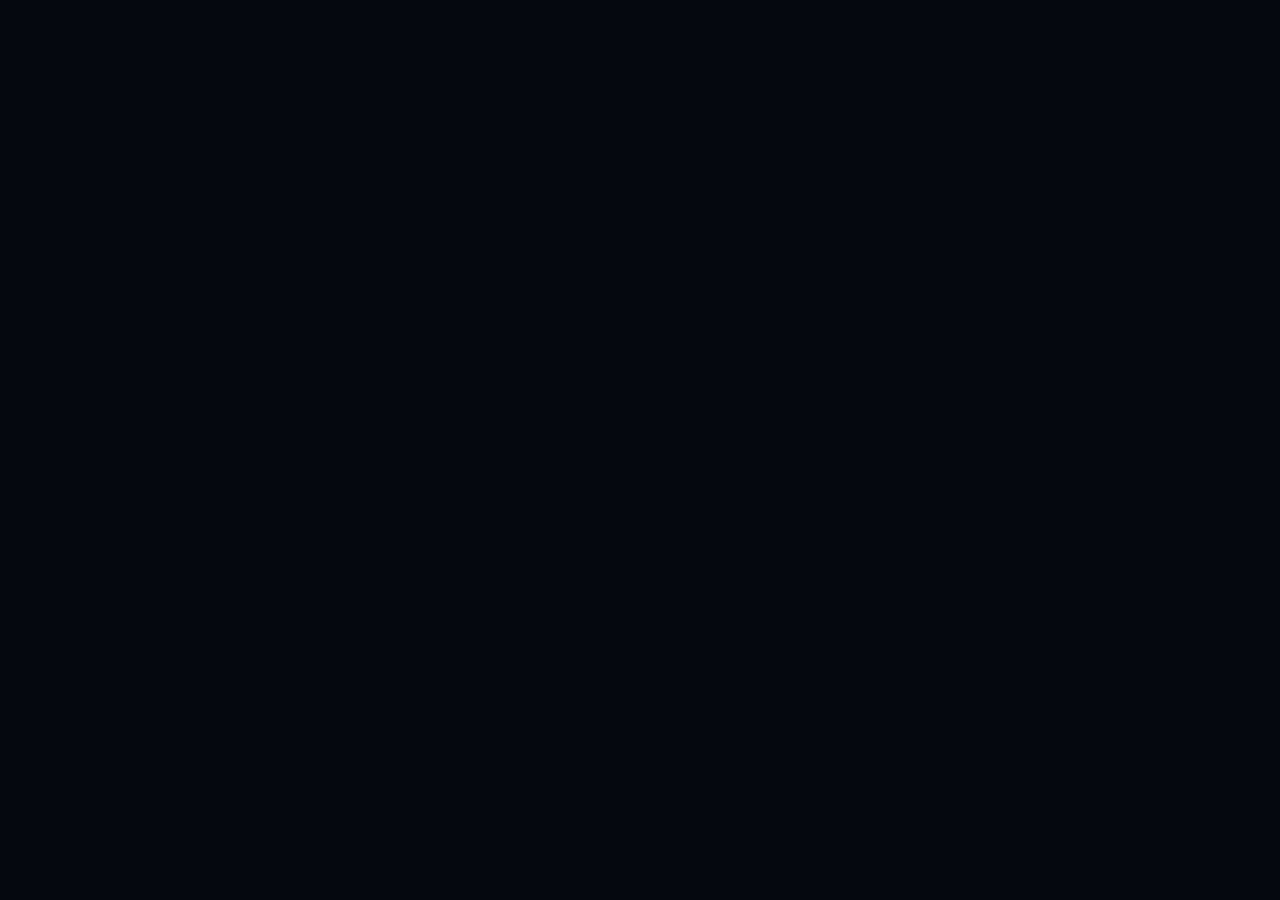
==== index.html @ 72b15862 "Create index.html" ====
<!DOCTYPE html>
<html lang="en">
<head>
  <meta charset="UTF-8" />
  <meta name="viewport" content="width=device-width, initial-scale=1, viewport-fit=cover" />
  <meta name="theme-color" content="#05080f" />
  <meta name="color-scheme" content="dark" />
  <title>Ops Room</title>

  <!-- Google Fonts (only external resource) -->
  <link rel="preconnect" href="https://fonts.googleapis.com" />
  <link rel="preconnect" href="https://fonts.gstatic.com" crossorigin />
  <link
    href="https://fonts.googleapis.com/css2?family=Cormorant+Garamond:wght@500;600;700&family=DM+Mono:wght@400;500&family=Manrope:wght@400;500;600;700&display=swap"
    rel="stylesheet"
  />

  <link rel="stylesheet" href="/style.css" />

  <style>
    /* ── page-scoped: auth screens ─────────────────────────────────────────── */
    body { visibility: hidden; }

    .auth-wrap {
      min-height: 100vh;
      min-height: 100dvh;
      display: flex;
      align-items: center;
      justify-content: center;
      padding: 24px 18px;
      background:
        radial-gradient(70% 55% at 50% 0%, rgba(0,212,170,0.07), transparent 60%),
        var(--bg);
    }
    .auth-shell {
      width: 100%;
      max-width: 400px;
    }
    .auth-brand {
      display: flex;
      flex-direction: column;
      align-items: center;
      gap: 12px;
      margin-bottom: 26px;
      text-align: center;
    }
    .auth-brand img {
      height: 44px;
      width: auto;
    }
    .auth-brand .wordmark {
      font-family: var(--font-heading);
      font-size: 30px;
      font-weight: 600;
      letter-spacing: -0.01em;
      color: var(--white);
      line-height: 1;
    }
    .auth-brand .tagline {
      font-family: var(--font-mono);
      font-size: 11px;
      text-transform: uppercase;
      letter-spacing: 0.14em;
      color: var(--gray);
    }
    .auth-card {
      background: var(--surface);
      border: 1px solid var(--border);
      border-radius: var(--radius-lg);
      padding: 26px 22px;
      box-shadow: 0 20px 50px rgba(0,0,0,0.35);
    }
    .auth-card h1 {
      font-size: 24px;
      margin: 0 0 6px;
    }
    .auth-card .sub {
      color: var(--gray2);
      font-size: 13.5px;
      margin: 0 0 22px;
      line-height: 1.55;
    }
    .auth-actions {
      margin-top: 6px;
    }
    .auth-actions .btn {
      width: 100%;
    }
    .auth-foot {
      text-align: center;
      margin-top: 18px;
      font-family: var(--font-mono);
      font-size: 11px;
      letter-spacing: 0.08em;
      color: var(--gray);
      text-transform: uppercase;
    }
    .auth-switch {
      text-align: center;
      margin-top: 16px;
      font-size: 13px;
      color: var(--gray2);
    }
    .auth-switch button {
      color: var(--accent);
      font-weight: 600;
      padding: 4px 2px;
    }
    .auth-switch button:hover {
      color: var(--accent2);
    }
    .auth-state {
      min-height: 240px;
      display: flex;
      flex-direction: column;
      align-items: center;
      justify-content: center;
      text-align: center;
      color: var(--gray);
    }
    .auth-state .spinner { margin-bottom: 14px; }
    .auth-state .msg { font-size: 13.5px; }
  </style>
</head>
<body data-page="auth">

  <main class="auth-wrap">
    <div class="auth-shell">

      <div class="auth-brand">
        <img src="/images/logo.png" alt="Ops Room"
             onerror="this.style.display='none'; document.getElementById('wordmark').style.display='block';" />
        <div>
          <div id="wordmark" class="wordmark" style="display:none;">Ops Room</div>
          <div class="tagline">Admission Progress</div>
        </div>
      </div>

      <div id="auth-slot" class="auth-card">
        <div class="auth-state">
          <div class="spinner" aria-hidden="true"></div>
          <div class="msg">Checking account…</div>
        </div>
      </div>

      <div class="auth-foot">Personal · Single user · No tracking</div>
    </div>
  </main>

  <!-- shared scripts (no auth guard here — this IS the login page) -->
  <script src="/syllabus.js"></script>
  <script src="/core.js"></script>
  <script src="/shared.js"></script>

  <script>
  (function () {
    "use strict";

    const slot = document.getElementById("auth-slot");

    // If already logged in, skip straight into the app.
    // We don't block on server verification — a present token gets us in;
    // core.js's requireAuth() will redirect out if the token turns out bad.
    if (Ops.getToken()) {
      // Fire-and-forget check; if it 401s, core.js's api() throws and we log out.
      Ops.api("/auth/me")
        .then(() => location.replace("dashboard.html"))
        .catch((err) => {
          if (err && err.status === 401) {
            Ops.setToken(null);
            Ops.setUsername(null);
            render(); // fall through to normal auth flow
          } else {
            // Network error: token may still be valid. Let them in optimistically.
            location.replace("dashboard.html");
          }
        });
      return;
    }

    render();

    function render() {
      slot.innerHTML = "";
      const state = el("div", { class: "auth-state" });
      state.appendChild(el("div", { class: "spinner" }));
      state.appendChild(el("div", { class: "msg", text: "Checking account…" }));
      slot.appendChild(state);

      Ops.api("/auth/status", { auth: false })
        .then((res) => {
          if (res && res.exists) renderLogin();
          else renderSetup();
        })
        .catch(() => renderError("Could not reach the server. Check your connection and try again."));
    }

    // ── setup (first-ever run) ──────────────────────────────────────────────
    function renderSetup() {
      slot.innerHTML = "";

      slot.appendChild(el("h1", { text: "Set up your account" }));
      slot.appendChild(
        el("p", {
          class: "sub",
          text: "This is the only account this app will ever have. Pick a username and a password you'll remember — there is no password reset.",
        })
      );

      const form = el("form", { autocomplete: "off", novalidate: "novalidate" });

      const fUser = field("Username", "text", "your-name");
      const fPass = field("Password", "password", "At least 6 characters");
      const fPass2 = field("Confirm password", "password", "Repeat password");

      form.appendChild(fUser.wrap);
      form.appendChild(fPass.wrap);
      form.appendChild(fPass2.wrap);

      const errLine = el("div", { class: "field-error" });
      form.appendChild(errLine);

      const actions = el("div", { class: "auth-actions" });
      const btn = el("button", { class: "btn btn-primary", type: "submit", text: "Create account" });
      actions.appendChild(btn);
      form.appendChild(actions);

      form.addEventListener("submit", (e) => {
        e.preventDefault();
        errLine.textContent = "";

        const u = fUser.input.value.trim();
        const p = fPass.input.value;
        const p2 = fPass2.input.value;

        if (u.length < 3) return (errLine.textContent = "Username must be at least 3 characters.");
        if (p.length < 6) return (errLine.textContent = "Password must be at least 6 characters.");
        if (p !== p2) return (errLine.textContent = "Passwords do not match.");

        btn.disabled = true;
        btn.textContent = "Creating…";

        Ops.api("/auth/setup", { method: "POST", auth: false, body: { username: u, password: p } })
          .then((res) => {
            Ops.setToken(res.token);
            Ops.setUsername(res.username);
            location.replace("dashboard.html");
          })
          .catch((err) => {
            btn.disabled = false;
            btn.textContent = "Create account";
            errLine.textContent = (err && err.message) || "Could not create account.";
          });
      });

      slot.appendChild(form);
      setTimeout(() => fUser.input.focus(), 30);
    }

    // ── login (subsequent runs) ─────────────────────────────────────────────
    function renderLogin() {
      slot.innerHTML = "";

      slot.appendChild(el("h1", { text: "Welcome back" }));
      slot.appendChild(el("p", { class: "sub", text: "Sign in to continue." }));

      const form = el("form", { autocomplete: "off", novalidate: "novalidate" });

      const fUser = field("Username", "text", "your-name");
      const fPass = field("Password", "password", "Your password");

      form.appendChild(fUser.wrap);
      form.appendChild(fPass.wrap);

      const errLine = el("div", { class: "field-error" });
      form.appendChild(errLine);

      const actions = el("div", { class: "auth-actions" });
      const btn = el("button", { class: "btn btn-primary", type: "submit", text: "Sign in" });
      actions.appendChild(btn);
      form.appendChild(actions);

      const hint = el("div", { class: "field-hint", text: "Forgot your password? See the README for how to reset it directly in the database." });
      hint.style.marginTop = "14px";
      form.appendChild(hint);

      form.addEventListener("submit", (e) => {
        e.preventDefault();
        errLine.textContent = "";

        const u = fUser.input.value.trim();
        const p = fPass.input.value;

        if (!u || !p) return (errLine.textContent = "Enter your username and password.");

        btn.disabled = true;
        btn.textContent = "Signing in…";

        Ops.api("/auth/login", { method: "POST", auth: false, body: { username: u, password: p } })
          .then((res) => {
            Ops.setToken(res.token);
            Ops.setUsername(res.username);
            location.replace("dashboard.html");
          })
          .catch((err) => {
            btn.disabled = false;
            btn.textContent = "Sign in";
            errLine.textContent = (err && err.message) || "Sign in failed.";
          });
      });

      slot.appendChild(form);
      setTimeout(() => fUser.input.focus(), 30);
    }

    // ── error ───────────────────────────────────────────────────────────────
    function renderError(msg) {
      slot.innerHTML = "";
      const state = el("div", { class: "auth-state" });
      state.appendChild(el("div", { class: "state-title", text: "Connection problem" }));
      state.appendChild(el("div", { class: "state-body", text: msg }));
      const retry = el("button", { class: "btn btn-ghost", type: "button", text: "Retry" });
      retry.addEventListener("click", render);
      state.appendChild(retry);
      slot.appendChild(state);
    }

    // ── small helpers ───────────────────────────────────────────────────────
    function field(labelText, type, placeholder) {
      const wrap = el("div", { class: "field" });
      const id = "f_" + Math.random().toString(36).slice(2, 8);
      const label = el("label", { for: id, text: labelText });
      const input = el("input", {
        id,
        class: "input",
        type,
        placeholder,
        autocomplete: type === "password" ? "current-password" : "off",
        spellcheck: "false",
      });
      wrap.appendChild(label);
      wrap.appendChild(input);
      return { wrap, input };
    }

    // Ops.boot() is NOT called on this page — this page is intentionally
    // unauthenticated. Reveal the body now that layout is ready.
    function reveal() {
      document.body.style.visibility = "visible";
    }
    if (document.readyState === "complete" || document.readyState === "interactive") {
      setTimeout(reveal, 0);
    } else {
      document.addEventListener("DOMContentLoaded", reveal);
    }
  })();
  </script>
</body>
</html>
---- style.css ----
/* =============================================================================
   Ops Room — global stylesheet
   Design tokens exactly as specified. Everything else builds on these.
   Mobile-first. No horizontal scroll from 320px up.
   ========================================================================== */

:root {
  --bg: #05080f;
  --surface: #0b0f1a;
  --surface2: #111827;
  --surface3: #161e2e;
  --border: rgba(255, 255, 255, 0.07);
  --border2: rgba(255, 255, 255, 0.11);

  --accent: #00d4aa;
  --accent2: #00b894;
  --accent-dim: rgba(0, 212, 170, 0.08);

  --white: #f0f4f8;
  --gray: #7a8899;
  --gray2: #a0adb8;

  --red: #f0566a;
  --red-dim: rgba(240, 86, 106, 0.09);
  --green: #10d48e;
  --green-dim: rgba(16, 212, 142, 0.09);
  --orange: #f59e0b;
  --orange-dim: rgba(245, 158, 11, 0.09);

  --radius: 9px;
  --radius-lg: 13px;
  --transition: 0.18s cubic-bezier(0.4, 0, 0.2, 1);

  --font-heading: "Cormorant Garamond", Georgia, "Noto Serif Bengali", serif;
  --font-body: "Manrope", -apple-system, "Segoe UI", "Noto Sans Bengali", system-ui, sans-serif;
  --font-mono: "DM Mono", ui-monospace, "SF Mono", Menlo, monospace;

  --header-h: 64px;
  --sidebar-w: 260px;
}

/* ── reset ─────────────────────────────────────────────────────────────────── */
*,
*::before,
*::after {
  box-sizing: border-box;
}
html,
body {
  margin: 0;
  padding: 0;
}
html {
  -webkit-text-size-adjust: 100%;
}
body {
  background: var(--bg);
  color: var(--white);
  font-family: var(--font-body);
  font-size: 15px;
  line-height: 1.5;
  min-height: 100vh;
  overflow-x: hidden;
  -webkit-font-smoothing: antialiased;
}
a {
  color: inherit;
  text-decoration: none;
}
button {
  font: inherit;
  color: inherit;
  background: none;
  border: 0;
  cursor: pointer;
}
img,
svg {
  display: block;
  max-width: 100%;
}
input,
textarea,
select {
  font: inherit;
  color: inherit;
}

/* Bengali text should never clip or overflow its container. */
:lang(bn),
.bn {
  font-family: var(--font-body);
  line-height: 1.55;
  word-break: break-word;
  overflow-wrap: anywhere;
}

/* ── typography ────────────────────────────────────────────────────────────── */
h1,
h2,
h3,
h4 {
  font-family: var(--font-heading);
  font-weight: 600;
  letter-spacing: -0.01em;
  margin: 0 0 0.4em;
  color: var(--white);
}
h1 {
  font-size: clamp(28px, 5vw, 40px);
  line-height: 1.15;
}
h2 {
  font-size: clamp(22px, 3.4vw, 28px);
  line-height: 1.2;
}
h3 {
  font-size: 18px;
  line-height: 1.3;
}
.mono {
  font-family: var(--font-mono);
  font-variant-numeric: tabular-nums;
  letter-spacing: -0.01em;
}
.label {
  font-family: var(--font-mono);
  font-size: 11px;
  text-transform: uppercase;
  letter-spacing: 0.09em;
  color: var(--gray);
}
.muted {
  color: var(--gray);
}
.muted2 {
  color: var(--gray2);
}

/* ── app chrome ────────────────────────────────────────────────────────────── */
.app-header {
  position: fixed;
  top: 0;
  left: 0;
  right: 0;
  height: var(--header-h);
  display: flex;
  align-items: center;
  justify-content: space-between;
  padding: 0 16px;
  background: rgba(5, 8, 15, 0.86);
  backdrop-filter: saturate(140%) blur(10px);
  -webkit-backdrop-filter: saturate(140%) blur(10px);
  border-bottom: 1px solid var(--border);
  z-index: 40;
}
.header-left,
.header-right {
  display: flex;
  align-items: center;
  gap: 12px;
  min-width: 0;
}
.brand {
  display: flex;
  align-items: center;
  gap: 10px;
  min-width: 0;
}
.brand-logo {
  height: 32px;
  width: auto;
}
.brand-text {
  font-family: var(--font-heading);
  font-size: 20px;
  font-weight: 600;
  letter-spacing: -0.01em;
}

.icon-btn {
  width: 44px;
  height: 44px;
  display: inline-flex;
  align-items: center;
  justify-content: center;
  border-radius: var(--radius);
  color: var(--gray2);
  transition: color var(--transition), background var(--transition);
}
.icon-btn:hover,
.icon-btn:focus-visible {
  color: var(--white);
  background: var(--surface2);
  outline: none;
}

.sync-pill {
  display: inline-flex;
  align-items: center;
  gap: 8px;
  height: 34px;
  padding: 0 12px;
  border-radius: 999px;
  border: 1px solid var(--border2);
  background: var(--surface);
  color: var(--gray2);
  font-family: var(--font-mono);
  font-size: 11px;
  text-transform: uppercase;
  letter-spacing: 0.06em;
  transition: border-color var(--transition), color var(--transition);
}
.sync-pill:hover {
  border-color: var(--accent);
  color: var(--white);
}
.sync-pill.sync-unsynced {
  border-color: rgba(245, 158, 11, 0.4);
  color: var(--orange);
}
.sync-dot {
  width: 7px;
  height: 7px;
  border-radius: 50%;
  background: var(--green);
  box-shadow: 0 0 0 3px rgba(16, 212, 142, 0.14);
}
.sync-pill.sync-unsynced .sync-dot {
  background: var(--orange);
  box-shadow: 0 0 0 3px rgba(245, 158, 11, 0.16);
}
.sync-pill.sync-busy .sync-dot {
  background: var(--accent);
  box-shadow: 0 0 0 3px rgba(0, 212, 170, 0.18);
}
.sync-label {
  display: inline-block;
  white-space: nowrap;
  max-width: 42vw;
  overflow: hidden;
  text-overflow: ellipsis;
}

/* ── sidebar ───────────────────────────────────────────────────────────────── */
.app-sidebar {
  position: fixed;
  top: 0;
  bottom: 0;
  left: 0;
  width: var(--sidebar-w);
  max-width: 82vw;
  background: var(--surface);
  border-right: 1px solid var(--border);
  padding: 18px 12px 12px;
  display: flex;
  flex-direction: column;
  transform: translateX(-102%);
  transition: transform var(--transition);
  z-index: 60;
  overflow-y: auto;
}
body.sidebar-open .app-sidebar {
  transform: translateX(0);
}
.sidebar-nav {
  display: flex;
  flex-direction: column;
  gap: 2px;
}
.sidebar-item {
  display: flex;
  align-items: center;
  gap: 12px;
  min-height: 44px;
  padding: 8px 12px;
  border-radius: var(--radius);
  color: var(--gray2);
  font-size: 14px;
  font-weight: 500;
  transition: background var(--transition), color var(--transition);
}
.sidebar-item .icon {
  flex: 0 0 auto;
  color: currentColor;
  opacity: 0.85;
}
.sidebar-item:hover,
.sidebar-item:focus-visible {
  background: var(--surface2);
  color: var(--white);
  outline: none;
}
.sidebar-item.active {
  background: var(--accent-dim);
  color: var(--accent);
}
.sidebar-item.active .icon {
  opacity: 1;
}
.sidebar-foot {
  margin-top: auto;
  padding-top: 12px;
  border-top: 1px solid var(--border);
}
.sidebar-signout {
  width: 100%;
  justify-content: flex-start;
  color: var(--gray2);
}
.sidebar-signout:hover {
  color: var(--red);
  background: var(--red-dim);
}

.app-overlay {
  position: fixed;
  inset: 0;
  background: rgba(0, 0, 0, 0.55);
  z-index: 50;
  opacity: 0;
  transition: opacity var(--transition);
}
.app-overlay[hidden] {
  display: none;
}
body.sidebar-open .app-overlay {
  opacity: 1;
}

/* ── main content area ─────────────────────────────────────────────────────── */
.app-content {
  padding: calc(var(--header-h) + 20px) 16px 60px;
  max-width: 1100px;
  margin: 0 auto;
  width: 100%;
}
.page-head {
  margin-bottom: 20px;
}
.page-head h1 {
  margin-bottom: 4px;
}
.page-head .crumb {
  font-family: var(--font-mono);
  font-size: 11px;
  text-transform: uppercase;
  letter-spacing: 0.09em;
  color: var(--gray);
  margin-bottom: 8px;
  display: flex;
  gap: 8px;
  flex-wrap: wrap;
}
.page-head .crumb a {
  color: var(--gray2);
  transition: color var(--transition);
}
.page-head .crumb a:hover {
  color: var(--accent);
}

/* ── cards / sections ──────────────────────────────────────────────────────── */
.card {
  background: var(--surface);
  border: 1px solid var(--border);
  border-radius: var(--radius-lg);
  padding: 18px;
}
.card + .card {
  margin-top: 14px;
}
.section {
  margin-bottom: 24px;
}
.section-head {
  display: flex;
  align-items: baseline;
  justify-content: space-between;
  gap: 12px;
  margin-bottom: 12px;
}
.section-head h2,
.section-head h3 {
  margin: 0;
}
.grid {
  display: grid;
  gap: 14px;
}

/* ── buttons ───────────────────────────────────────────────────────────────── */
.btn {
  display: inline-flex;
  align-items: center;
  justify-content: center;
  gap: 8px;
  min-height: 44px;
  padding: 0 16px;
  border-radius: var(--radius);
  font-family: var(--font-body);
  font-size: 14px;
  font-weight: 600;
  border: 1px solid transparent;
  transition: background var(--transition), border-color var(--transition),
    color var(--transition), transform var(--transition);
  white-space: nowrap;
}
.btn .icon {
  flex: 0 0 auto;
}
.btn:active {
  transform: translateY(1px);
}
.btn-primary {
  background: var(--accent);
  color: #04140f;
}
.btn-primary:hover,
.btn-primary:focus-visible {
  background: var(--accent2);
  outline: none;
}
.btn-ghost {
  background: transparent;
  border-color: var(--border2);
  color: var(--white);
}
.btn-ghost:hover,
.btn-ghost:focus-visible {
  border-color: var(--accent);
  color: var(--accent);
  outline: none;
}
.btn-danger {
  background: transparent;
  border-color: rgba(240, 86, 106, 0.4);
  color: var(--red);
}
.btn-danger:hover,
.btn-danger:focus-visible {
  background: var(--red-dim);
  border-color: var(--red);
  outline: none;
}
.btn-block {
  width: 100%;
}
.btn[disabled],
.btn.is-disabled {
  opacity: 0.45;
  pointer-events: none;
}

/* ── progress bar ──────────────────────────────────────────────────────────── */
.progress {
  height: 8px;
  width: 100%;
  border-radius: 999px;
  background: var(--surface3);
  overflow: hidden;
}
.progress-sm {
  height: 5px;
}
.progress-fill {
  height: 100%;
  background: linear-gradient(90deg, var(--accent2), var(--accent));
  border-radius: 999px;
  transition: width 0.4s cubic-bezier(0.4, 0, 0.2, 1);
}

/* ── counter ───────────────────────────────────────────────────────────────── */
.counter {
  display: inline-flex;
  align-items: center;
  gap: 2px;
  border: 1px solid var(--border2);
  border-radius: var(--radius);
  background: var(--surface2);
  padding: 3px;
  min-height: 44px;
}
.counter-btn {
  width: 40px;
  height: 38px;
  display: inline-flex;
  align-items: center;
  justify-content: center;
  border-radius: 6px;
  color: var(--gray2);
  transition: background var(--transition), color var(--transition);
}
.counter-btn:hover:not(:disabled) {
  background: var(--surface3);
  color: var(--white);
}
.counter-btn:disabled,
.counter-btn.is-disabled {
  opacity: 0.28;
  cursor: not-allowed;
}
.counter-value {
  font-family: var(--font-mono);
  font-variant-numeric: tabular-nums;
  min-width: 38px;
  text-align: center;
  font-size: 15px;
  color: var(--white);
}
.counter-compact .counter-btn {
  width: 34px;
  height: 32px;
}
.counter-compact .counter-value {
  min-width: 30px;
  font-size: 14px;
}

/* ── toggle ────────────────────────────────────────────────────────────────── */
.toggle {
  display: inline-flex;
  align-items: center;
  gap: 10px;
  min-height: 44px;
  padding: 0 4px;
  border-radius: var(--radius);
  color: var(--gray2);
  transition: color var(--transition);
}
.toggle:hover {
  color: var(--white);
}
.toggle-track {
  width: 42px;
  height: 24px;
  border-radius: 999px;
  background: var(--surface3);
  border: 1px solid var(--border2);
  position: relative;
  flex: 0 0 auto;
  transition: background var(--transition), border-color var(--transition);
}
.toggle-knob {
  position: absolute;
  top: 2px;
  left: 2px;
  width: 18px;
  height: 18px;
  border-radius: 50%;
  background: var(--gray);
  transition: transform var(--transition), background var(--transition);
}
.toggle.on .toggle-track {
  background: var(--accent-dim);
  border-color: rgba(0, 212, 170, 0.55);
}
.toggle.on .toggle-knob {
  transform: translateX(18px);
  background: var(--accent);
}
.toggle-label {
  font-family: var(--font-mono);
  font-size: 12px;
  text-transform: uppercase;
  letter-spacing: 0.06em;
}

/* ── stage row (chapter tracker) ───────────────────────────────────────────── */
.stage {
  display: flex;
  align-items: center;
  gap: 14px;
  padding: 14px;
  border: 1px solid var(--border);
  border-radius: var(--radius-lg);
  background: var(--surface);
}
.stage + .stage {
  margin-top: 10px;
}
.stage-num {
  width: 30px;
  height: 30px;
  flex: 0 0 auto;
  border-radius: 50%;
  border: 1px solid var(--border2);
  display: inline-flex;
  align-items: center;
  justify-content: center;
  font-family: var(--font-mono);
  font-size: 12px;
  color: var(--gray2);
}
.stage.done .stage-num {
  background: var(--green-dim);
  border-color: rgba(16, 212, 142, 0.55);
  color: var(--green);
}
.stage-body {
  flex: 1 1 auto;
  min-width: 0;
}
.stage-title {
  font-size: 14px;
  font-weight: 600;
  color: var(--white);
  margin-bottom: 2px;
}
.stage-title.bn {
  font-weight: 500;
}
.stage-sub {
  font-family: var(--font-mono);
  font-size: 11px;
  color: var(--gray);
  letter-spacing: 0.02em;
}
.stage-control {
  flex: 0 0 auto;
}

/* ── stat display (dashboard hero) ─────────────────────────────────────────── */
.hero {
  padding: 22px 18px 20px;
  border-radius: var(--radius-lg);
  border: 1px solid var(--border);
  background: radial-gradient(
      120% 100% at 0% 0%,
      rgba(0, 212, 170, 0.08),
      transparent 55%
    ),
    var(--surface);
  margin-bottom: 22px;
}
.hero-top {
  display: flex;
  align-items: flex-end;
  justify-content: space-between;
  gap: 16px;
  flex-wrap: wrap;
  margin-bottom: 14px;
}
.hero-pct {
  font-family: var(--font-mono);
  font-variant-numeric: tabular-nums;
  font-size: clamp(44px, 11vw, 72px);
  line-height: 0.95;
  font-weight: 500;
  letter-spacing: -0.03em;
  color: var(--white);
}
.hero-pct .pct {
  font-size: 0.5em;
  color: var(--gray);
  margin-left: 2px;
}
.hero-meta {
  display: flex;
  gap: 20px;
  flex-wrap: wrap;
  padding-bottom: 6px;
}
.hero-meta .stat {
  display: flex;
  flex-direction: column;
  gap: 2px;
}
.hero-meta .stat-label {
  font-family: var(--font-mono);
  font-size: 10px;
  text-transform: uppercase;
  letter-spacing: 0.09em;
  color: var(--gray);
}
.hero-meta .stat-value {
  font-family: var(--font-mono);
  font-variant-numeric: tabular-nums;
  font-size: 17px;
  color: var(--white);
}
.hero-meta .stat-value .div {
  color: var(--gray);
  margin: 0 2px;
}
.coin-val {
  color: var(--orange);
}

/* ── subject / paper cards ─────────────────────────────────────────────────── */
.subject-card {
  display: block;
  padding: 16px;
  border: 1px solid var(--border);
  border-radius: var(--radius-lg);
  background: var(--surface);
  transition: border-color var(--transition), background var(--transition);
}
.subject-card:hover,
.subject-card:focus-visible {
  border-color: var(--border2);
  background: var(--surface2);
  outline: none;
}
.subject-card .row-top {
  display: flex;
  align-items: baseline;
  justify-content: space-between;
  gap: 12px;
  margin-bottom: 12px;
}
.subject-card .subj-name {
  font-family: var(--font-heading);
  font-size: 20px;
  font-weight: 600;
}
.subject-card .subj-name-bn {
  font-size: 13px;
  color: var(--gray2);
  margin-top: 1px;
}
.subject-card .pct {
  font-family: var(--font-mono);
  font-variant-numeric: tabular-nums;
  font-size: 14px;
  color: var(--gray2);
  white-space: nowrap;
}
.subject-card .meta-row {
  display: flex;
  flex-wrap: wrap;
  gap: 6px;
  margin-top: 12px;
}

/* ── pills / badges ────────────────────────────────────────────────────────── */
.pill {
  display: inline-flex;
  align-items: center;
  gap: 6px;
  height: 24px;
  padding: 0 9px;
  border-radius: 999px;
  font-family: var(--font-mono);
  font-size: 10.5px;
  text-transform: uppercase;
  letter-spacing: 0.06em;
  border: 1px solid var(--border2);
  color: var(--gray2);
  background: var(--surface2);
  white-space: nowrap;
}
.pill .dot {
  width: 6px;
  height: 6px;
  border-radius: 50%;
  background: var(--gray);
}
.pill.ok {
  color: var(--green);
  border-color: rgba(16, 212, 142, 0.4);
  background: var(--green-dim);
}
.pill.ok .dot {
  background: var(--green);
}
.pill.warn {
  color: var(--orange);
  border-color: rgba(245, 158, 11, 0.4);
  background: var(--orange-dim);
}
.pill.warn .dot {
  background: var(--orange);
}
.pill.danger {
  color: var(--red);
  border-color: rgba(240, 86, 106, 0.4);
  background: var(--red-dim);
}
.pill.danger .dot {
  background: var(--red);
}
.pill.custom {
  color: var(--accent);
  border-color: rgba(0, 212, 170, 0.4);
  background: var(--accent-dim);
}

/* ── chapter list (subject view) ───────────────────────────────────────────── */
.chapter-list {
  display: flex;
  flex-direction: column;
  gap: 8px;
}
.chapter-row {
  display: flex;
  align-items: center;
  gap: 14px;
  padding: 14px;
  min-height: 60px;
  border: 1px solid var(--border);
  border-radius: var(--radius-lg);
  background: var(--surface);
  transition: border-color var(--transition), background var(--transition);
}
.chapter-row:hover,
.chapter-row:focus-visible {
  border-color: var(--border2);
  background: var(--surface2);
  outline: none;
}
.chapter-row .cr-idx {
  font-family: var(--font-mono);
  font-variant-numeric: tabular-nums;
  font-size: 12px;
  color: var(--gray);
  min-width: 24px;
}
.chapter-row .cr-body {
  flex: 1 1 auto;
  min-width: 0;
}
.chapter-row .cr-name {
  font-size: 15px;
  font-weight: 500;
  color: var(--white);
  word-break: break-word;
}
.chapter-row .cr-sub {
  font-family: var(--font-mono);
  font-size: 11px;
  color: var(--gray);
  margin-top: 2px;
}
.chapter-row .cr-status {
  flex: 0 0 auto;
}
.cr-check {
  width: 26px;
  height: 26px;
  border-radius: 50%;
  border: 1px solid var(--border2);
  display: inline-flex;
  align-items: center;
  justify-content: center;
  color: var(--gray);
}
.cr-check.done {
  background: var(--green-dim);
  border-color: rgba(16, 212, 142, 0.55);
  color: var(--green);
}

/* ── tabs ──────────────────────────────────────────────────────────────────── */
.tabs {
  display: flex;
  gap: 4px;
  padding: 4px;
  border: 1px solid var(--border);
  border-radius: var(--radius);
  background: var(--surface);
  overflow-x: auto;
  -webkit-overflow-scrolling: touch;
  scrollbar-width: none;
  margin-bottom: 18px;
}
.tabs::-webkit-scrollbar {
  display: none;
}
.tab {
  display: inline-flex;
  align-items: center;
  gap: 8px;
  min-height: 40px;
  padding: 0 14px;
  border-radius: 6px;
  color: var(--gray2);
  font-size: 13px;
  font-weight: 600;
  white-space: nowrap;
  transition: background var(--transition), color var(--transition);
}
.tab:hover {
  color: var(--white);
}
.tab.active {
  background: var(--surface3);
  color: var(--accent);
}

/* ── forms ─────────────────────────────────────────────────────────────────── */
.field {
  margin-bottom: 14px;
}
.field label {
  display: block;
  font-family: var(--font-mono);
  font-size: 11px;
  text-transform: uppercase;
  letter-spacing: 0.09em;
  color: var(--gray);
  margin-bottom: 7px;
}
.input {
  width: 100%;
  min-height: 46px;
  padding: 10px 14px;
  border-radius: var(--radius);
  border: 1px solid var(--border2);
  background: var(--surface2);
  color: var(--white);
  font-family: var(--font-body);
  font-size: 15px;
  transition: border-color var(--transition), background var(--transition);
}
.input::placeholder {
  color: var(--gray);
}
.input:focus {
  outline: none;
  border-color: var(--accent);
  background: var(--surface);
}
.field-hint {
  font-size: 12px;
  color: var(--gray);
  margin-top: 6px;
}
.field-error {
  font-size: 12.5px;
  color: var(--red);
  margin-top: 6px;
  min-height: 1.2em;
}

/* ── toast ─────────────────────────────────────────────────────────────────── */
.toast-host {
  position: fixed;
  left: 12px;
  right: 12px;
  bottom: 12px;
  display: flex;
  flex-direction: column;
  gap: 8px;
  z-index: 100;
  pointer-events: none;
  align-items: center;
}
.toast {
  pointer-events: auto;
  max-width: 480px;
  width: fit-content;
  padding: 11px 14px;
  border-radius: var(--radius);
  border: 1px solid var(--border2);
  background: var(--surface2);
  color: var(--white);
  font-size: 13.5px;
  box-shadow: 0 10px 30px rgba(0, 0, 0, 0.45);
  transform: translateY(8px);
  opacity: 0;
  transition: transform var(--transition), opacity var(--transition);
  cursor: pointer;
}
.toast.in {
  transform: translateY(0);
  opacity: 1;
}
.toast-error {
  border-color: rgba(240, 86, 106, 0.5);
  background: linear-gradient(0deg, var(--red-dim), var(--red-dim)), var(--surface2);
}
.toast-success {
  border-color: rgba(16, 212, 142, 0.4);
}
.toast-info {
  border-color: rgba(0, 212, 170, 0.35);
}

/* ── modal ─────────────────────────────────────────────────────────────────── */
.modal-overlay {
  position: fixed;
  inset: 0;
  background: rgba(0, 0, 0, 0.62);
  display: flex;
  align-items: center;
  justify-content: center;
  padding: 16px;
  z-index: 90;
  opacity: 0;
  transition: opacity var(--transition);
}
.modal-overlay.in {
  opacity: 1;
}
.modal {
  width: 100%;
  max-width: 420px;
  background: var(--surface);
  border: 1px solid var(--border2);
  border-radius: var(--radius-lg);
  padding: 20px;
  box-shadow: 0 24px 60px rgba(0, 0, 0, 0.55);
}
.modal-title {
  margin: 0 0 8px;
  font-family: var(--font-heading);
  font-size: 22px;
}
.modal-body {
  margin: 0 0 18px;
  color: var(--gray2);
  font-size: 14px;
  line-height: 1.55;
}
.modal-actions {
  display: flex;
  justify-content: flex-end;
  gap: 8px;
  flex-wrap: wrap;
}

/* ── empty / loading / error states ────────────────────────────────────────── */
.state {
  padding: 36px 20px;
  text-align: center;
  border: 1px dashed var(--border2);
  border-radius: var(--radius-lg);
  color: var(--gray);
}
.state .state-title {
  font-family: var(--font-heading);
  font-size: 20px;
  color: var(--white);
  margin-bottom: 6px;
}
.state .state-body {
  font-size: 13.5px;
  margin-bottom: 16px;
}
.spinner {
  width: 22px;
  height: 22px;
  border-radius: 50%;
  border: 2px solid var(--border2);
  border-top-color: var(--accent);
  animation: spin 0.8s linear infinite;
  margin: 0 auto 12px;
}
@keyframes spin {
  to {
    transform: rotate(360deg);
  }
}

/* ── utility ───────────────────────────────────────────────────────────────── */
.row {
  display: flex;
  align-items: center;
  gap: 10px;
}
.row-between {
  justify-content: space-between;
}
.row-wrap {
  flex-wrap: wrap;
}
.stack > * + * {
  margin-top: 10px;
}
.hr {
  height: 1px;
  background: var(--border);
  border: 0;
  margin: 18px 0;
}
.hidden {
  display: none !important;
}
.nowrap {
  white-space: nowrap;
}
.tnum {
  font-variant-numeric: tabular-nums;
}

/* Set on <body> before boot to prevent unstyled flash; removed by Ops.boot(). */
body.booting {
  visibility: hidden;
}

/* =============================================================================
   ≥640px — wider layouts
   ========================================================================== */
@media (min-width: 640px) {
  .app-content {
    padding-left: 22px;
    padding-right: 22px;
  }
  .grid-2 {
    grid-template-columns: 1fr 1fr;
  }
}

/* =============================================================================
   ≥860px — sidebar permanently visible, no hamburger
   ========================================================================== */
@media (min-width: 860px) {
  .app-header {
    left: var(--sidebar-w);
    padding: 0 24px;
  }
  .app-sidebar {
    transform: translateX(0);
    border-right: 1px solid var(--border);
  }
  .app-overlay {
    display: none !important;
  }
  .app-content {
    margin-left: var(--sidebar-w);
    max-width: calc(1100px + var(--sidebar-w));
    padding: calc(var(--header-h) + 26px) 28px 80px;
  }
  .header-left .icon-btn {
    display: none;
  }
  .grid-3 {
    grid-template-columns: repeat(3, 1fr);
  }
  .grid-2 {
    grid-template-columns: 1fr 1fr;
  }
  .hero {
    padding: 26px 24px;
  }
}

/* =============================================================================
   ≥1100px — breathing room
   ========================================================================== */
@media (min-width: 1100px) {
  .grid-4 {
    grid-template-columns: repeat(4, 1fr);
  }
}

/* ── accessibility ─────────────────────────────────────────────────────────── */
@media (prefers-reduced-motion: reduce) {
  *,
  *::before,
  *::after {
    animation-duration: 0.001ms !important;
    animation-iteration-count: 1 !important;
    transition-duration: 0.001ms !important;
  }
}
:focus-visible {
  outline: 2px solid var(--accent);
  outline-offset: 2px;
}
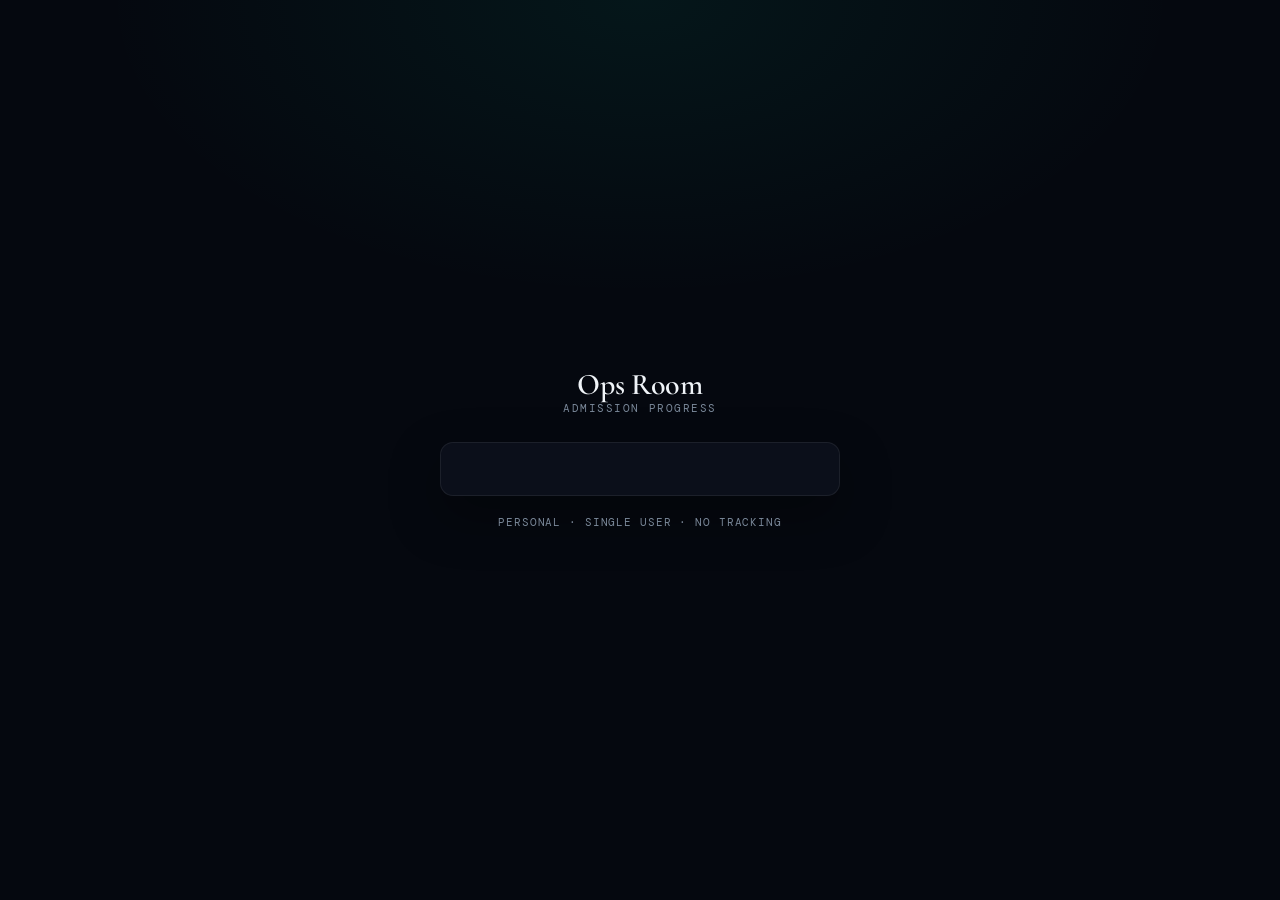
==== commit 774861be: "Update index.html" ====
--- a/index.html
+++ b/index.html
@@ -157,6 +157,18 @@
     "use strict";
 
     const slot = document.getElementById("auth-slot");
+
+    // Reveal the page no matter which code path below runs (or fails).
+    // This MUST be wired up before any early return, or the body can be
+    // left permanently invisible — a solid black screen.
+    function reveal() {
+      document.body.style.visibility = "visible";
+    }
+    if (document.readyState === "complete" || document.readyState === "interactive") {
+      setTimeout(reveal, 0);
+    } else {
+      document.addEventListener("DOMContentLoaded", reveal);
+    }
 
     // If already logged in, skip straight into the app.
     // We don't block on server verification — a present token gets us in;
@@ -344,15 +356,8 @@
     }
 
     // Ops.boot() is NOT called on this page — this page is intentionally
-    // unauthenticated. Reveal the body now that layout is ready.
-    function reveal() {
-      document.body.style.visibility = "visible";
-    }
-    if (document.readyState === "complete" || document.readyState === "interactive") {
-      setTimeout(reveal, 0);
-    } else {
-      document.addEventListener("DOMContentLoaded", reveal);
-    }
+    // unauthenticated. (reveal() is wired up near the top of this function,
+    // before the early return, so it always fires.)
   })();
   </script>
 </body>
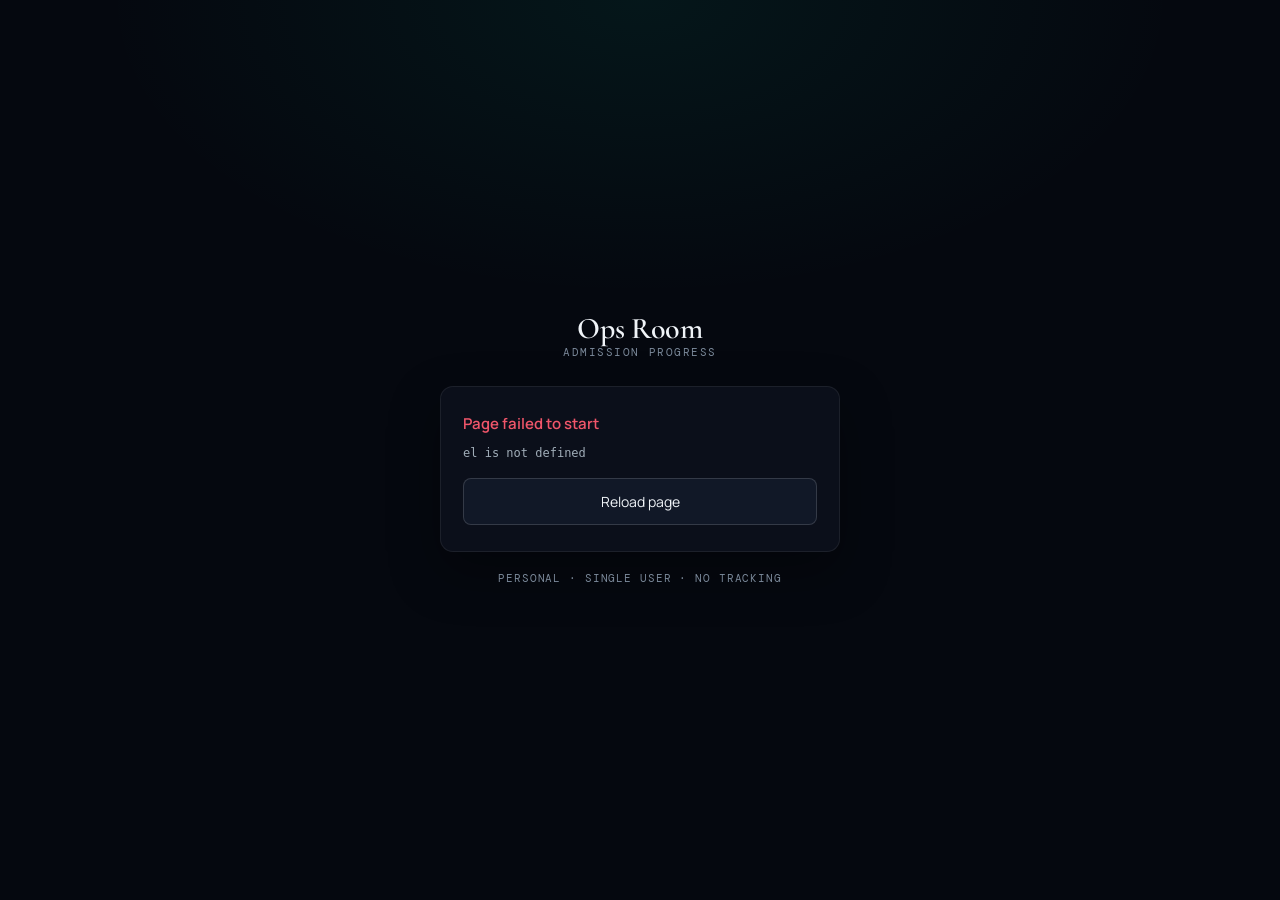
==== commit 605edcb4: "Update index.html" ====
--- a/index.html
+++ b/index.html
@@ -153,10 +153,42 @@
   <script src="/shared.js"></script>
 
   <script>
+  // ── crash net: catches literally anything that goes wrong on this page and
+  // prints it into the card, so a plain phone with no devtools can still see
+  // the real error. This listener is registered before anything else runs.
   (function () {
     "use strict";
+    function showCrash(label, err) {
+      var slot = document.getElementById("auth-slot");
+      document.body.style.visibility = "visible";
+      if (!slot) return;
+      var msg = (err && (err.message || String(err))) || "Unknown error";
+      slot.innerHTML =
+        '<div style="text-align:left;">' +
+        '<div style="font-weight:600;color:#f0566a;margin-bottom:8px;">' + label + '</div>' +
+        '<div style="font-family:monospace;font-size:12px;color:#a0adb8;word-break:break-word;white-space:pre-wrap;">' +
+        String(msg).replace(/</g, "&lt;") +
+        '</div>' +
+        '<button type="button" onclick="location.reload()" ' +
+        'style="margin-top:16px;width:100%;padding:12px;border-radius:8px;border:1px solid rgba(255,255,255,0.15);background:#111827;color:#f0f4f8;font-size:14px;">Reload page</button>' +
+        '</div>';
+    }
+    window.addEventListener("error", function (e) {
+      showCrash("A script failed to run", e.error || e.message);
+    });
+    window.addEventListener("unhandledrejection", function (e) {
+      showCrash("A background request failed", e.reason);
+    });
+    window.__opsShowCrash = showCrash;
+  })();
+  </script>
+
+  <script>
+  (function () {
+    "use strict";
 
     const slot = document.getElementById("auth-slot");
+    let settled = false;
 
     // Reveal the page no matter which code path below runs (or fails).
     // This MUST be wired up before any early return, or the body can be
@@ -170,27 +202,51 @@
       document.addEventListener("DOMContentLoaded", reveal);
     }
 
-    // If already logged in, skip straight into the app.
-    // We don't block on server verification — a present token gets us in;
-    // core.js's requireAuth() will redirect out if the token turns out bad.
-    if (Ops.getToken()) {
-      // Fire-and-forget check; if it 401s, core.js's api() throws and we log out.
-      Ops.api("/auth/me")
-        .then(() => location.replace("dashboard.html"))
-        .catch((err) => {
-          if (err && err.status === 401) {
-            Ops.setToken(null);
-            Ops.setUsername(null);
-            render(); // fall through to normal auth flow
-          } else {
-            // Network error: token may still be valid. Let them in optimistically.
+    // Watchdog: if nothing has replaced the initial "Checking account…" state
+    // within 8 seconds (a hung request, a silent failure), show a clear
+    // timeout message instead of leaving the card blank forever.
+    setTimeout(() => {
+      if (!settled) {
+        renderError(
+          "This is taking too long. The backend may not be responding (check that your D1 database is created, bound in wrangler.toml, and that the site is actually deployed to Cloudflare Pages — not opened as a local file)."
+        );
+      }
+    }, 8000);
+
+    // Everything below can throw for all sorts of reasons (missing scripts,
+    // a bad deploy, a network hiccup) — catch it and show it, don't go blank.
+    try {
+      // If already logged in, skip straight into the app.
+      if (typeof Ops === "undefined") {
+        throw new Error(
+          "core.js / shared.js did not load. If you're viewing this file locally (file://) instead of through a real server or Cloudflare Pages deploy, the /core.js and /shared.js paths won't resolve — that's the fix."
+        );
+      }
+
+      if (Ops.getToken()) {
+        // Fire-and-forget check; if it 401s, core.js's api() throws and we log out.
+        Ops.api("/auth/me")
+          .then(() => {
+            settled = true;
             location.replace("dashboard.html");
-          }
-        });
-      return;
-    }
-
-    render();
+          })
+          .catch((err) => {
+            if (err && err.status === 401) {
+              Ops.setToken(null);
+              Ops.setUsername(null);
+              render(); // fall through to normal auth flow
+            } else {
+              // Network error: token may still be valid. Let them in optimistically.
+              settled = true;
+              location.replace("dashboard.html");
+            }
+          });
+      } else {
+        render();
+      }
+    } catch (err) {
+      window.__opsShowCrash("Page failed to start", err);
+    }
 
     function render() {
       slot.innerHTML = "";
@@ -201,10 +257,17 @@
 
       Ops.api("/auth/status", { auth: false })
         .then((res) => {
+          settled = true;
           if (res && res.exists) renderLogin();
           else renderSetup();
         })
-        .catch(() => renderError("Could not reach the server. Check your connection and try again."));
+        .catch((err) => {
+          settled = true;
+          renderError(
+            ((err && err.message) || "Could not reach the server.") +
+              " (status: " + (err && err.status !== undefined ? err.status : "network") + ")"
+          );
+        });
     }
 
     // ── setup (first-ever run) ──────────────────────────────────────────────
@@ -328,11 +391,14 @@
     // ── error ───────────────────────────────────────────────────────────────
     function renderError(msg) {
       slot.innerHTML = "";
-      const state = el("div", { class: "auth-state" });
-      state.appendChild(el("div", { class: "state-title", text: "Connection problem" }));
-      state.appendChild(el("div", { class: "state-body", text: msg }));
-      const retry = el("button", { class: "btn btn-ghost", type: "button", text: "Retry" });
-      retry.addEventListener("click", render);
+      const state = el("div", { class: "auth-state", style: "text-align:left; align-items:stretch;" });
+      state.appendChild(el("div", { class: "state-title", text: "Connection problem", style: "font-weight:600; margin-bottom:8px; text-align:center;" }));
+      state.appendChild(el("div", { class: "state-body", text: msg, style: "font-size:13px; color: var(--gray2); text-align:center; margin-bottom:16px;" }));
+      const retry = el("button", { class: "btn btn-primary", type: "button", text: "Retry" });
+      retry.addEventListener("click", () => {
+        settled = false;
+        render();
+      });
       state.appendChild(retry);
       slot.appendChild(state);
     }
